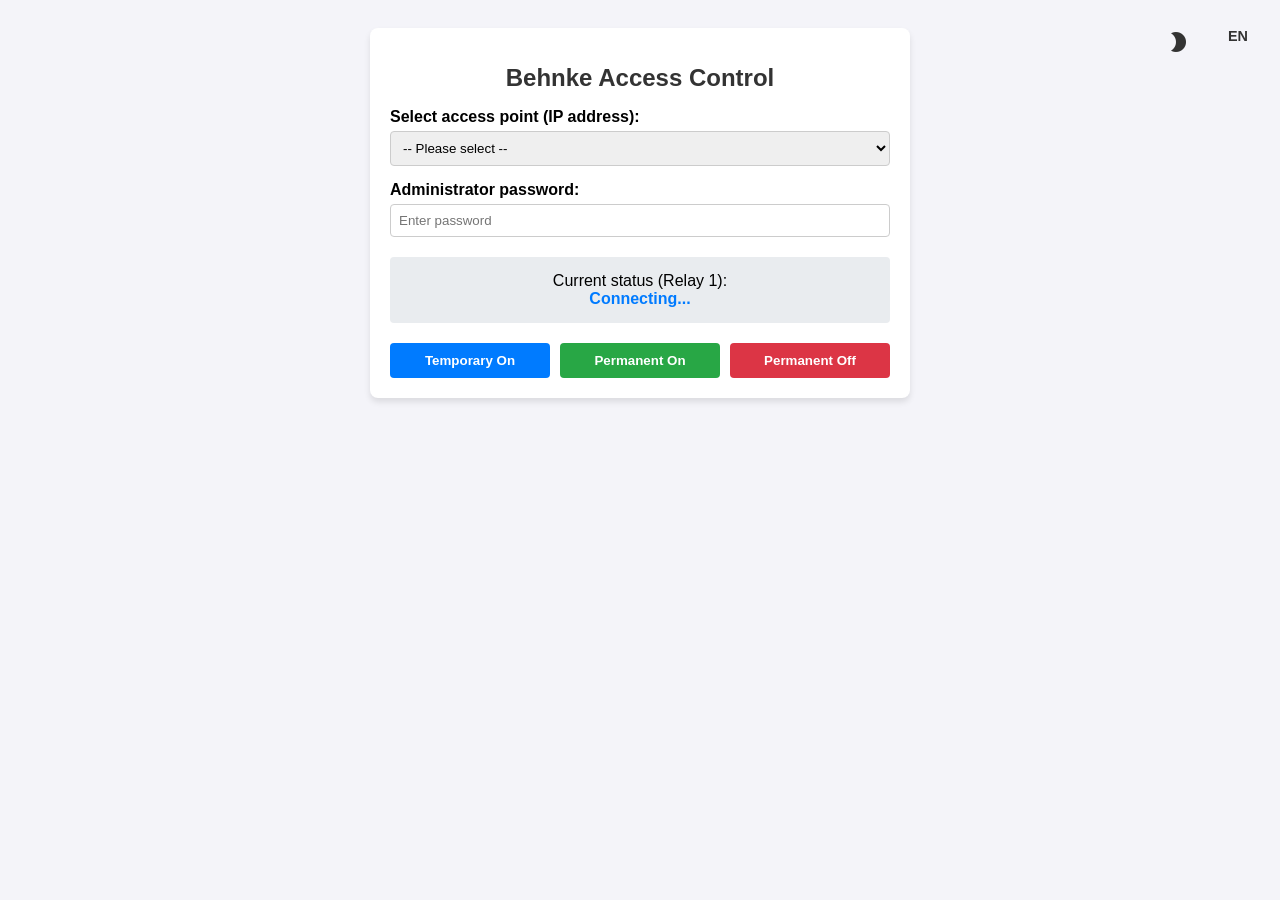
==== index.html @ 8bf4905c "added language toggle" ====
<!DOCTYPE html>
<html lang="de">
<head>
    <meta charset="UTF-8">
    <meta name="viewport" content="width=device-width, initial-scale=1.0">
    <title>Behnke Sprechstellen-Steuerung</title>
    <link rel="stylesheet" href="style.css">
    <link href="https://fonts.googleapis.com/icon?family=Material+Icons" rel="stylesheet">
</head>
<body>
    <button id="themeToggle" class="theme-toggle" aria-label="Toggle dark mode">
        <span class="theme-icon material-icons">brightness_2</span>
    </button>
    <button id="langToggle" class="lang-toggle" aria-label="Toggle language">
        <span class="lang-text">EN</span>
    </button>

<div class="container">
    <h1>Behnke Sprechstellen-Steuerung</h1>
    
    <div class="form-group">
        <label for="ipSelect">Sprechstelle (IP-Adresse) auswählen:</label>
        <select id="ipSelect" onchange="connectSSE()">
            <option value="">-- Bitte wählen --</option>
            <option value="192.168.104.191">Altbau neue Pforte (192.168.104.191)</option> <option value="192.168.104.192">Altbau neue Pforte (192.168.104.192)</option> <option value="192.168.104.193">Neubau Pforte (192.168.104.193)</option> </select>
    </div>

    <div class="form-group">
        <label for="adminPwd">Administrator-Passwort:</label>
        <input type="password" id="adminPwd" placeholder="Passwort eingeben" onchange="savePassword()">
    </div>

    <div class="status-box">
        Aktueller Status (Relais 1): <br>
        <span class="status-indicator" id="statusDisplay">Connecting...</span>
    </div>

    <div class="btn-group">
        <button class="btn-temp" onclick="sendCommand('temp_auf')">Temporär Auf</button>
        <button class="btn-open" onclick="sendCommand('dauer_auf')">Dauerhaft Auf</button>
        <button class="btn-close" onclick="sendCommand('dauer_zu')">Dauerhaft Zu</button>
    </div>
</div>

<script src="script.js" defer></script>
</body>
</html>
---- style.css ----
body { font-family: Arial, sans-serif; background-color: #f4f4f9; padding: 20px; }
.container { max-width: 500px; margin: 0 auto; background: #fff; padding: 20px; border-radius: 8px; box-shadow: 0 4px 6px rgba(0,0,0,0.1); }
h1 { font-size: 1.5rem; text-align: center; color: #333; }
.theme-toggle { position: fixed; top: 20px; right: 80px; background: none; border: none; cursor: pointer; font-size: 1.5rem; padding: 10px; border-radius: 50%; transition: background-color 0.3s; z-index: 1000; }
.theme-toggle:hover { background-color: rgba(0,0,0,0.1); }
.theme-icon { display: inline-block; transition: transform 0.3s; color: #333; font-size: 24px; }
.lang-toggle { position: fixed; top: 20px; right: 20px; background: none; border: none; cursor: pointer; font-size: 0.9rem; padding: 8px 12px; border-radius: 4px; transition: background-color 0.3s; z-index: 1000; font-weight: bold; }
.lang-toggle:hover { background-color: rgba(0,0,0,0.1); }
.lang-text { color: #333; }
.form-group { margin-bottom: 15px; }
label { display: block; margin-bottom: 5px; font-weight: bold; }
select, input[type="password"], input[type="text"] { width: 100%; padding: 8px; border: 1px solid #ccc; border-radius: 4px; box-sizing: border-box; }
.btn-group { display: flex; gap: 10px; margin-top: 20px; flex-wrap: wrap; }
button { flex: 1; padding: 10px; border: none; border-radius: 4px; cursor: pointer; font-weight: bold; color: white; }
.btn-temp { background-color: #007bff; }
.btn-open { background-color: #28a745; }
.btn-close { background-color: #dc3545; }
button:hover { opacity: 0.9; }
.status-box { margin-top: 20px; padding: 15px; background: #e9ecef; border-radius: 4px; text-align: center; }
.status-indicator { font-weight: bold; color: #007bff; }

/* Dark mode styles */
body.dark-mode { background-color: #1a1a1a; color: #e0e0e0; }
body.dark-mode .container { background: #2d2d2d; box-shadow: 0 4px 6px rgba(0,0,0,0.3); }
body.dark-mode h1 { color: #e0e0e0; }
body.dark-mode .form-group label { color: #e0e0e0; }
body.dark-mode select, body.dark-mode input[type="password"], body.dark-mode input[type="text"] { background-color: #3d3d3d; border-color: #555; color: #e0e0e0; }
body.dark-mode .status-box { background: #3d3d3d; color: #e0e0e0; }
body.dark-mode .status-indicator { color: #4dabf7; }
body.dark-mode .theme-toggle:hover { background-color: rgba(255,255,255,0.1); }
body.dark-mode .theme-icon { color: #e0e0e0; }
body.dark-mode .lang-toggle:hover { background-color: rgba(255,255,255,0.1); }
body.dark-mode .lang-text { color: #e0e0e0; }
body.dark-mode .theme-icon { color: #e0e0e0; }
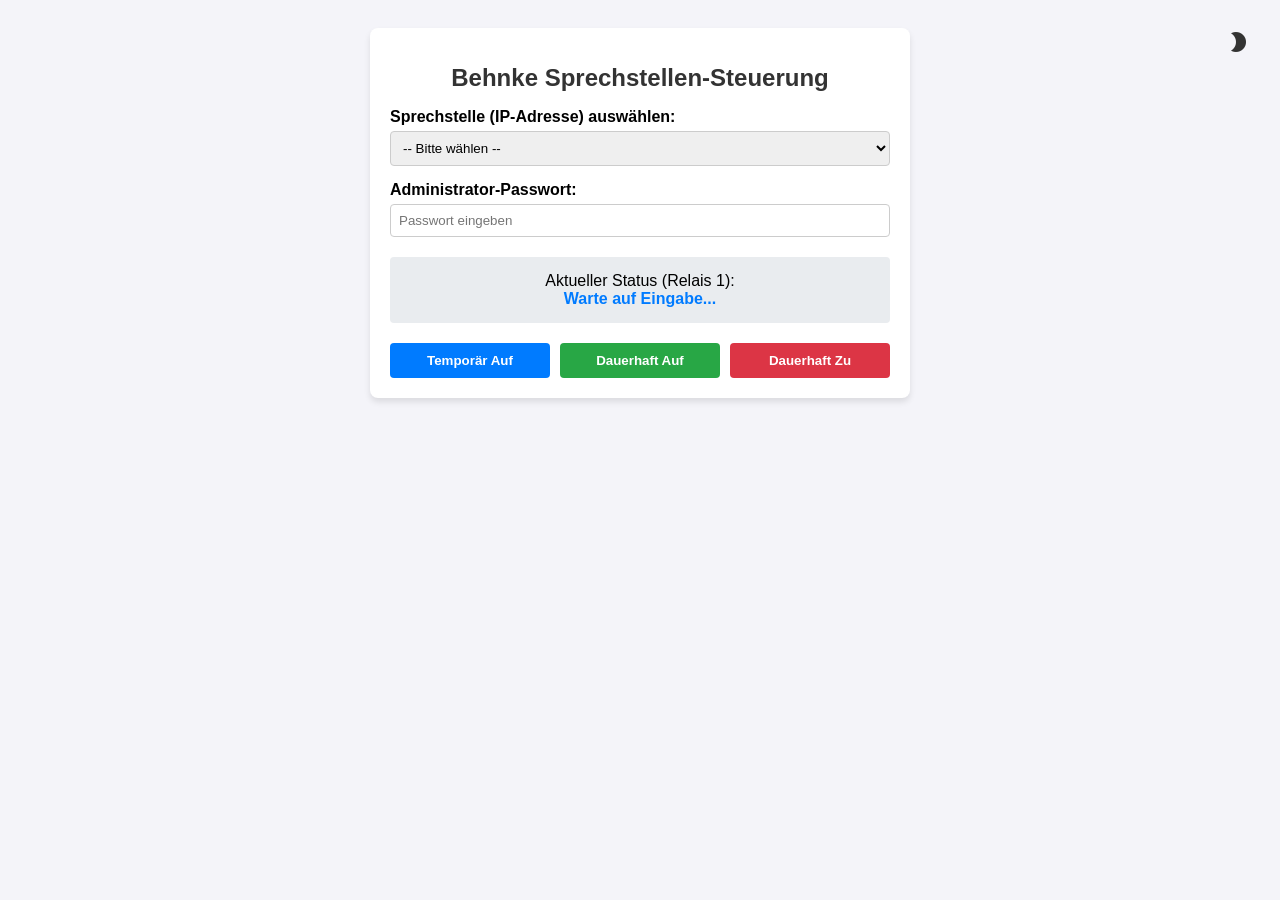
==== commit e5fb80b7: "Complete refactor, removed language select feature" ====
--- a/index.html
+++ b/index.html
@@ -8,37 +8,37 @@
     <link href="https://fonts.googleapis.com/icon?family=Material+Icons" rel="stylesheet">
 </head>
 <body>
-    <button id="themeToggle" class="theme-toggle" aria-label="Toggle dark mode">
+    <button id="themeToggle" class="theme-toggle" aria-label="Dark Mode umschalten">
         <span class="theme-icon material-icons">brightness_2</span>
-    </button>
-    <button id="langToggle" class="lang-toggle" aria-label="Toggle language">
-        <span class="lang-text">EN</span>
     </button>
 
 <div class="container">
-    <h1>Behnke Sprechstellen-Steuerung</h1>
+    <h1 id="mainTitle">Behnke Sprechstellen-Steuerung</h1>
     
     <div class="form-group">
-        <label for="ipSelect">Sprechstelle (IP-Adresse) auswählen:</label>
-        <select id="ipSelect" onchange="connectSSE()">
+        <label for="ipSelect" id="ipSelectLabel">Sprechstelle (IP-Adresse) auswählen:</label>
+        <select id="ipSelect">
             <option value="">-- Bitte wählen --</option>
-            <option value="192.168.104.191">Altbau neue Pforte (192.168.104.191)</option> <option value="192.168.104.192">Altbau neue Pforte (192.168.104.192)</option> <option value="192.168.104.193">Neubau Pforte (192.168.104.193)</option> </select>
+            <option value="192.168.104.191">Altbau neue Pforte (192.168.104.191)</option> 
+            <option value="192.168.104.192">Altbau neue Pforte (192.168.104.192)</option> 
+            <option value="192.168.104.193">Neubau Pforte (192.168.104.193)</option> 
+        </select>
     </div>
 
     <div class="form-group">
-        <label for="adminPwd">Administrator-Passwort:</label>
-        <input type="password" id="adminPwd" placeholder="Passwort eingeben" onchange="savePassword()">
+        <label for="adminPwd" id="pwdLabel">Administrator-Passwort:</label>
+        <input type="password" id="adminPwd" placeholder="Passwort eingeben">
     </div>
 
-    <div class="status-box">
+    <div class="status-box" id="statusBox">
         Aktueller Status (Relais 1): <br>
-        <span class="status-indicator" id="statusDisplay">Connecting...</span>
+        <span class="status-indicator" id="statusDisplay">Warte auf Eingabe...</span>
     </div>
 
     <div class="btn-group">
-        <button class="btn-temp" onclick="sendCommand('temp_auf')">Temporär Auf</button>
-        <button class="btn-open" onclick="sendCommand('dauer_auf')">Dauerhaft Auf</button>
-        <button class="btn-close" onclick="sendCommand('dauer_zu')">Dauerhaft Zu</button>
+        <button id="btnTemp" class="btn-temp">Temporär Auf</button>
+        <button id="btnOpen" class="btn-open">Dauerhaft Auf</button>
+        <button id="btnClose" class="btn-close">Dauerhaft Zu</button>
     </div>
 </div>
 
--- a/style.css
+++ b/style.css
@@ -1,22 +1,19 @@
-body { font-family: Arial, sans-serif; background-color: #f4f4f9; padding: 20px; }
-.container { max-width: 500px; margin: 0 auto; background: #fff; padding: 20px; border-radius: 8px; box-shadow: 0 4px 6px rgba(0,0,0,0.1); }
+body { font-family: Arial, sans-serif; background-color: #f4f4f9; padding: 20px; transition: background-color 0.3s, color 0.3s; }
+.container { max-width: 500px; margin: 0 auto; background: #fff; padding: 20px; border-radius: 8px; box-shadow: 0 4px 6px rgba(0,0,0,0.1); transition: background-color 0.3s, box-shadow 0.3s; }
 h1 { font-size: 1.5rem; text-align: center; color: #333; }
-.theme-toggle { position: fixed; top: 20px; right: 80px; background: none; border: none; cursor: pointer; font-size: 1.5rem; padding: 10px; border-radius: 50%; transition: background-color 0.3s; z-index: 1000; }
+.theme-toggle { position: fixed; top: 20px; right: 20px; background: none; border: none; cursor: pointer; font-size: 1.5rem; padding: 10px; border-radius: 50%; transition: background-color 0.3s; z-index: 1000; }
 .theme-toggle:hover { background-color: rgba(0,0,0,0.1); }
 .theme-icon { display: inline-block; transition: transform 0.3s; color: #333; font-size: 24px; }
-.lang-toggle { position: fixed; top: 20px; right: 20px; background: none; border: none; cursor: pointer; font-size: 0.9rem; padding: 8px 12px; border-radius: 4px; transition: background-color 0.3s; z-index: 1000; font-weight: bold; }
-.lang-toggle:hover { background-color: rgba(0,0,0,0.1); }
-.lang-text { color: #333; }
 .form-group { margin-bottom: 15px; }
 label { display: block; margin-bottom: 5px; font-weight: bold; }
 select, input[type="password"], input[type="text"] { width: 100%; padding: 8px; border: 1px solid #ccc; border-radius: 4px; box-sizing: border-box; }
 .btn-group { display: flex; gap: 10px; margin-top: 20px; flex-wrap: wrap; }
-button { flex: 1; padding: 10px; border: none; border-radius: 4px; cursor: pointer; font-weight: bold; color: white; }
+button { flex: 1; padding: 10px; border: none; border-radius: 4px; cursor: pointer; font-weight: bold; color: white; transition: opacity 0.2s; }
 .btn-temp { background-color: #007bff; }
 .btn-open { background-color: #28a745; }
 .btn-close { background-color: #dc3545; }
-button:hover { opacity: 0.9; }
-.status-box { margin-top: 20px; padding: 15px; background: #e9ecef; border-radius: 4px; text-align: center; }
+button:hover { opacity: 0.85; }
+.status-box { margin-top: 20px; padding: 15px; background: #e9ecef; border-radius: 4px; text-align: center; transition: background-color 0.3s; }
 .status-indicator { font-weight: bold; color: #007bff; }
 
 /* Dark mode styles */
@@ -28,7 +25,4 @@
 body.dark-mode .status-box { background: #3d3d3d; color: #e0e0e0; }
 body.dark-mode .status-indicator { color: #4dabf7; }
 body.dark-mode .theme-toggle:hover { background-color: rgba(255,255,255,0.1); }
-body.dark-mode .theme-icon { color: #e0e0e0; }
-body.dark-mode .lang-toggle:hover { background-color: rgba(255,255,255,0.1); }
-body.dark-mode .lang-text { color: #e0e0e0; }
-body.dark-mode .theme-icon { color: #e0e0e0; }
+body.dark-mode .theme-icon { color: #e0e0e0; }
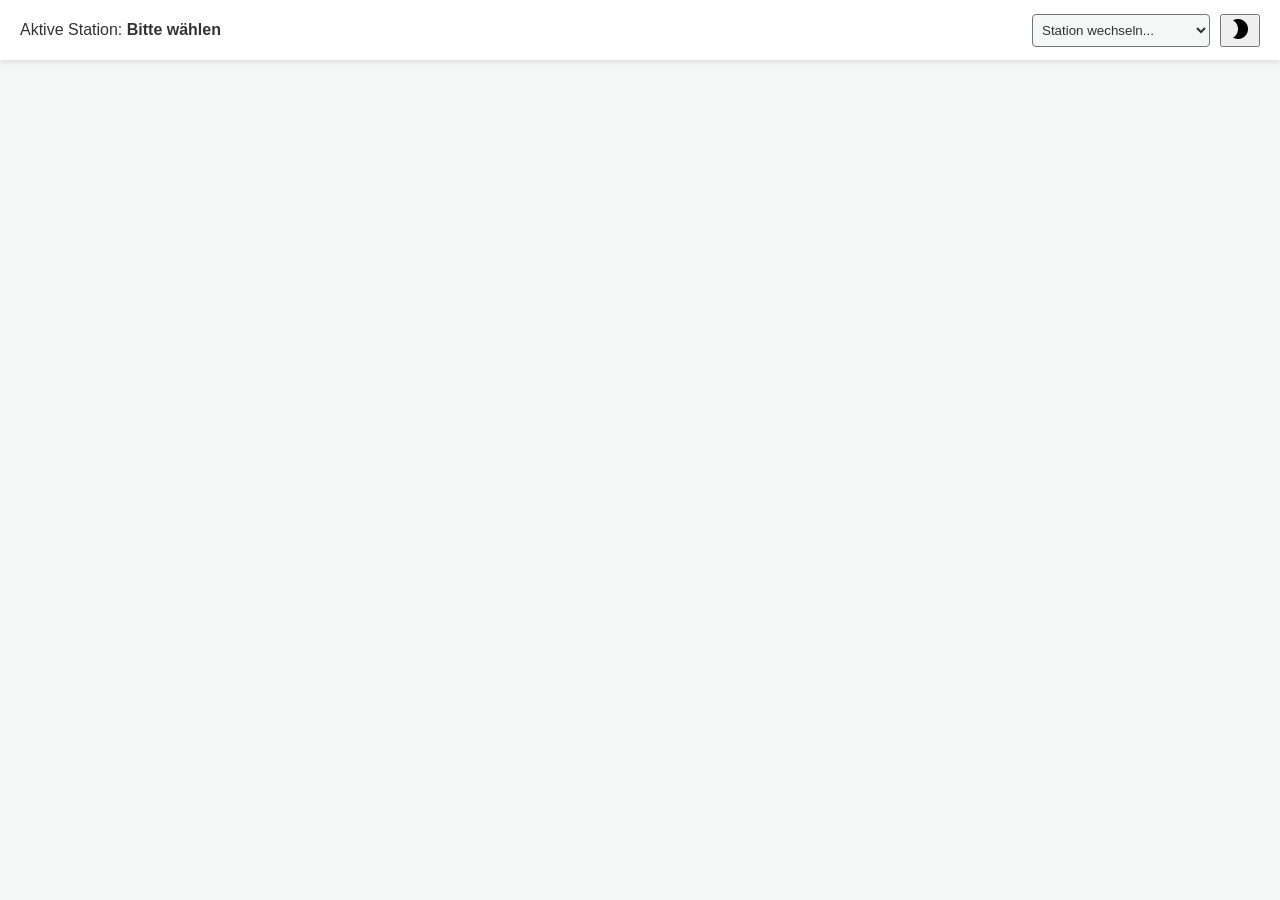
==== commit 1a9eec95: "redesign webpage" ====
--- a/index.html
+++ b/index.html
@@ -3,45 +3,58 @@
 <head>
     <meta charset="UTF-8">
     <meta name="viewport" content="width=device-width, initial-scale=1.0">
-    <title>Behnke Sprechstellen-Steuerung</title>
+    <title>Behnke Master-Steuerung</title>
     <link rel="stylesheet" href="style.css">
     <link href="https://fonts.googleapis.com/icon?family=Material+Icons" rel="stylesheet">
 </head>
 <body>
-    <button id="themeToggle" class="theme-toggle" aria-label="Dark Mode umschalten">
-        <span class="theme-icon material-icons">brightness_2</span>
-    </button>
+    <header class="app-header">
+        <div class="station-info">
+            <span class="label">Aktive Station:</span>
+            <strong id="currentStationName">Bitte wählen</strong>
+        </div>
+        <div class="nav-controls">
+            <select id="stationSwitcher">
+                <option value="" disabled selected>Station wechseln...</option>
+                <option value="192.168.104.191">Altbau neue Pforte (191)</option> 
+                <option value="192.168.104.192">Altbau neue Pforte (192)</option> 
+                <option value="192.168.104.193">Neubau Pforte (193)</option> 
+            </select>
+            <button id="themeToggle" class="icon-btn"><span class="material-icons">brightness_2</span></button>
+        </div>
+    </header>
 
-<div class="container">
-    <h1 id="mainTitle">Behnke Sprechstellen-Steuerung</h1>
-    
-    <div class="form-group">
-        <label for="ipSelect" id="ipSelectLabel">Sprechstelle (IP-Adresse) auswählen:</label>
-        <select id="ipSelect">
-            <option value="">-- Bitte wählen --</option>
-            <option value="192.168.104.191">Altbau neue Pforte (192.168.104.191)</option> 
-            <option value="192.168.104.192">Altbau neue Pforte (192.168.104.192)</option> 
-            <option value="192.168.104.193">Neubau Pforte (192.168.104.193)</option> 
-        </select>
+    <div class="container" id="mainContent" style="display: none;">
+        <div class="card">
+            <div class="status-badge" id="relayStatusField">Relais: Unbekannt</div>
+            
+            <div class="form-group">
+                <label>Admin-Passwort für diese IP:</label>
+                <input type="password" id="stationPwd" placeholder="Passwort für diese Station">
+            </div>
+
+            <div class="control-section">
+                <h3>Türsteuerung</h3>
+                
+                <button id="triggerBtn" class="btn-main">
+                    <span class="material-icons">lock_open</span>
+                    <span id="triggerText">Temporär öffnen</span>
+                    <div id="countdownBar" class="progress-bar"></div>
+                </button>
+
+                <div class="toggle-container">
+                    <span>Dauerhaft öffnen</span>
+                    <label class="switch">
+                        <input type="checkbox" id="permanentToggle">
+                        <span class="slider round"></span>
+                    </label>
+                </div>
+            </div>
+        </div>
     </div>
 
-    <div class="form-group">
-        <label for="adminPwd" id="pwdLabel">Administrator-Passwort:</label>
-        <input type="password" id="adminPwd" placeholder="Passwort eingeben">
-    </div>
+    <div id="toastContainer" class="toast-container"></div>
 
-    <div class="status-box" id="statusBox">
-        Aktueller Status (Relais 1): <br>
-        <span class="status-indicator" id="statusDisplay">Warte auf Eingabe...</span>
-    </div>
-
-    <div class="btn-group">
-        <button id="btnTemp" class="btn-temp">Temporär Auf</button>
-        <button id="btnOpen" class="btn-open">Dauerhaft Auf</button>
-        <button id="btnClose" class="btn-close">Dauerhaft Zu</button>
-    </div>
-</div>
-
-<script src="script.js" defer></script>
+    <script src="script.js"></script>
 </body>
 </html>
--- a/style.css
+++ b/style.css
@@ -1,28 +1,57 @@
-body { font-family: Arial, sans-serif; background-color: #f4f4f9; padding: 20px; transition: background-color 0.3s, color 0.3s; }
-.container { max-width: 500px; margin: 0 auto; background: #fff; padding: 20px; border-radius: 8px; box-shadow: 0 4px 6px rgba(0,0,0,0.1); transition: background-color 0.3s, box-shadow 0.3s; }
-h1 { font-size: 1.5rem; text-align: center; color: #333; }
-.theme-toggle { position: fixed; top: 20px; right: 20px; background: none; border: none; cursor: pointer; font-size: 1.5rem; padding: 10px; border-radius: 50%; transition: background-color 0.3s; z-index: 1000; }
-.theme-toggle:hover { background-color: rgba(0,0,0,0.1); }
-.theme-icon { display: inline-block; transition: transform 0.3s; color: #333; font-size: 24px; }
-.form-group { margin-bottom: 15px; }
-label { display: block; margin-bottom: 5px; font-weight: bold; }
-select, input[type="password"], input[type="text"] { width: 100%; padding: 8px; border: 1px solid #ccc; border-radius: 4px; box-sizing: border-box; }
-.btn-group { display: flex; gap: 10px; margin-top: 20px; flex-wrap: wrap; }
-button { flex: 1; padding: 10px; border: none; border-radius: 4px; cursor: pointer; font-weight: bold; color: white; transition: opacity 0.2s; }
-.btn-temp { background-color: #007bff; }
-.btn-open { background-color: #28a745; }
-.btn-close { background-color: #dc3545; }
-button:hover { opacity: 0.85; }
-.status-box { margin-top: 20px; padding: 15px; background: #e9ecef; border-radius: 4px; text-align: center; transition: background-color 0.3s; }
-.status-indicator { font-weight: bold; color: #007bff; }
+:root {
+    --bg: #f4f7f6; --card: #fff; --text: #333; --primary: #007bff;
+    --success: #28a745; --danger: #dc3545; --warning: #ffc107;
+}
+body.dark-mode {
+    --bg: #121212; --card: #1e1e1e; --text: #e0e0e0;
+}
 
-/* Dark mode styles */
-body.dark-mode { background-color: #1a1a1a; color: #e0e0e0; }
-body.dark-mode .container { background: #2d2d2d; box-shadow: 0 4px 6px rgba(0,0,0,0.3); }
-body.dark-mode h1 { color: #e0e0e0; }
-body.dark-mode .form-group label { color: #e0e0e0; }
-body.dark-mode select, body.dark-mode input[type="password"], body.dark-mode input[type="text"] { background-color: #3d3d3d; border-color: #555; color: #e0e0e0; }
-body.dark-mode .status-box { background: #3d3d3d; color: #e0e0e0; }
-body.dark-mode .status-indicator { color: #4dabf7; }
-body.dark-mode .theme-toggle:hover { background-color: rgba(255,255,255,0.1); }
-body.dark-mode .theme-icon { color: #e0e0e0; }+body { font-family: 'Segoe UI', sans-serif; background: var(--bg); color: var(--text); margin: 0; padding-top: 70px; }
+
+/* Header & Nav */
+.app-header {
+    position: fixed; top: 0; left: 0; right: 0; height: 60px;
+    background: var(--card); display: flex; align-items: center;
+    justify-content: space-between; padding: 0 20px;
+    box-shadow: 0 2px 5px rgba(0,0,0,0.1); z-index: 1000;
+}
+.nav-controls { display: flex; gap: 10px; }
+select { padding: 5px; border-radius: 4px; background: var(--bg); color: var(--text); }
+
+/* Card & Buttons */
+.container { max-width: 500px; margin: 20px auto; padding: 0 15px; }
+.card { background: var(--card); padding: 25px; border-radius: 12px; box-shadow: 0 4px 15px rgba(0,0,0,0.1); }
+
+.status-badge { padding: 10px; text-align: center; border-radius: 6px; font-weight: bold; margin-bottom: 20px; background: #eee; color: #666; }
+.status-badge.open { background: var(--success); color: white; }
+.status-badge.closed { background: var(--danger); color: white; }
+
+.btn-main {
+    width: 100%; padding: 20px; font-size: 1.2rem; border: none; border-radius: 8px;
+    background: var(--primary); color: white; cursor: pointer;
+    position: relative; overflow: hidden; display: flex; align-items: center; justify-content: center; gap: 10px;
+}
+.btn-main.active { background: var(--success); }
+
+.progress-bar {
+    position: absolute; bottom: 0; left: 0; height: 4px; background: rgba(255,255,255,0.5);
+    width: 0%; transition: width 5s linear;
+}
+
+/* Toggle Switch */
+.toggle-container { display: flex; justify-content: space-between; align-items: center; margin-top: 25px; padding-top: 15px; border-top: 1px solid #eee; }
+.switch { position: relative; display: inline-block; width: 50px; height: 24px; }
+.switch input { opacity: 0; width: 0; height: 0; }
+.slider { position: absolute; cursor: pointer; top: 0; left: 0; right: 0; bottom: 0; background-color: #ccc; transition: .4s; border-radius: 24px; }
+.slider:before { position: absolute; content: ""; height: 18px; width: 18px; left: 3px; bottom: 3px; background-color: white; transition: .4s; border-radius: 50%; }
+input:checked + .slider { background-color: var(--warning); }
+input:checked + .slider:before { transform: translateX(26px); }
+
+/* Toasts */
+.toast-container { position: fixed; bottom: 20px; right: 20px; z-index: 2000; }
+.toast { background: #333; color: white; padding: 12px 20px; border-radius: 8px; margin-top: 10px; box-shadow: 0 3px 10px rgba(0,0,0,0.2); transition: 0.5s; animation: slideIn 0.3s; }
+.toast.success { border-left: 5px solid var(--success); }
+.toast.error { border-left: 5px solid var(--danger); }
+.toast.warning { border-left: 5px solid var(--warning); }
+
+@keyframes slideIn { from { transform: translateX(100%); } to { transform: translateX(0); } }
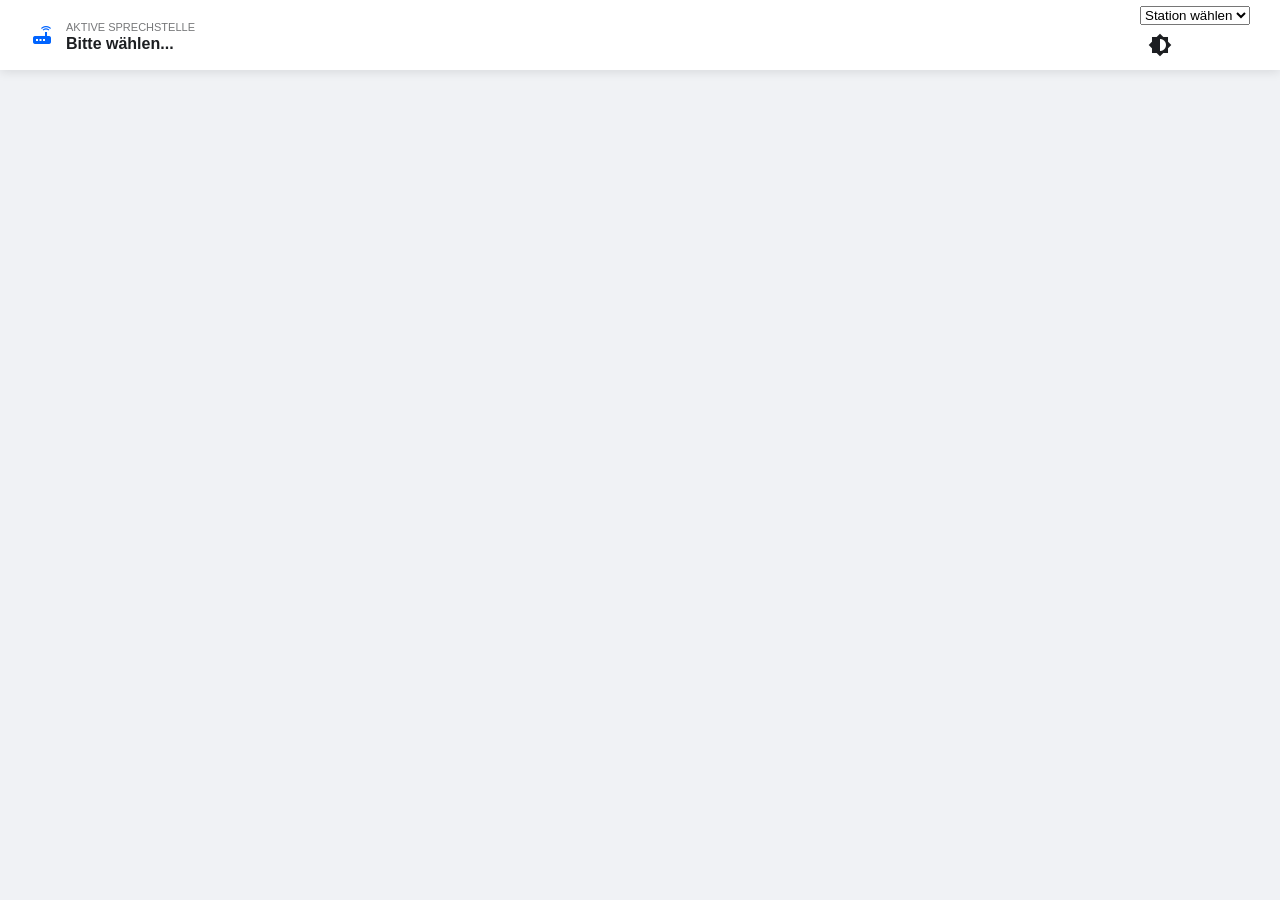
==== commit 3f850885: "additional refactoring of ui" ====
--- a/index.html
+++ b/index.html
@@ -3,55 +3,69 @@
 <head>
     <meta charset="UTF-8">
     <meta name="viewport" content="width=device-width, initial-scale=1.0">
-    <title>Behnke Master-Steuerung</title>
+    <title>Behnke Dashboard</title>
     <link rel="stylesheet" href="style.css">
     <link href="https://fonts.googleapis.com/icon?family=Material+Icons" rel="stylesheet">
 </head>
 <body>
-    <header class="app-header">
-        <div class="station-info">
-            <span class="label">Aktive Station:</span>
-            <strong id="currentStationName">Bitte wählen</strong>
+
+    <header class="main-header">
+        <div class="header-left">
+            <span class="material-icons info-icon">router</span>
+            <div>
+                <small>Aktive Sprechstelle</small>
+                <div id="currentStationName">Bitte wählen...</div>
+            </div>
         </div>
-        <div class="nav-controls">
+        <div class="header-right">
             <select id="stationSwitcher">
-                <option value="" disabled selected>Station wechseln...</option>
-                <option value="192.168.104.191">Altbau neue Pforte (191)</option> 
-                <option value="192.168.104.192">Altbau neue Pforte (192)</option> 
-                <option value="192.168.104.193">Neubau Pforte (193)</option> 
+                <option value="" disabled selected>Station wählen</option>
+                <option value="192.168.104.191">Altbau 191</option> 
+                <option value="192.168.104.192">Altbau 192</option> 
+                <option value="192.168.104.193">Neubau 193</option> 
             </select>
-            <button id="themeToggle" class="icon-btn"><span class="material-icons">brightness_2</span></button>
+            <button id="themeToggle" class="icon-btn"><span class="material-icons">brightness_medium</span></button>
         </div>
     </header>
 
-    <div class="container" id="mainContent" style="display: none;">
-        <div class="card">
-            <div class="status-badge" id="relayStatusField">Relais: Unbekannt</div>
-            
-            <div class="form-group">
-                <label>Admin-Passwort für diese IP:</label>
-                <input type="password" id="stationPwd" placeholder="Passwort für diese Station">
+    <main class="container" id="mainContent" style="visibility: hidden;">
+        <div class="status-grid">
+            <div class="status-card">
+                <label>Systemstatus</label>
+                <div id="systemStatus" class="status-value">Bereit</div>
+            </div>
+            <div class="status-card">
+                <label>Relais 1</label>
+                <div id="relayStatus" class="status-value relay-unbekannt">Unbekannt</div>
+            </div>
+        </div>
+
+        <div class="control-card">
+            <div class="input-section">
+                <label for="stationPwd">Administrator-Passwort</label>
+                <input type="password" id="stationPwd" placeholder="Passwort für diese IP">
             </div>
 
-            <div class="control-section">
-                <h3>Türsteuerung</h3>
-                
-                <button id="triggerBtn" class="btn-main">
-                    <span class="material-icons">lock_open</span>
+            <div class="action-section">
+                <button id="triggerBtn" class="btn-trigger">
+                    <span class="material-icons">timer</span>
                     <span id="triggerText">Temporär öffnen</span>
-                    <div id="countdownBar" class="progress-bar"></div>
+                    <div id="progress" class="btn-progress"></div>
                 </button>
 
-                <div class="toggle-container">
-                    <span>Dauerhaft öffnen</span>
+                <div class="permanent-box">
+                    <div class="perm-text">
+                        <strong>Dauerhaft öffnen</strong>
+                        <p>Simulation durch Auto-Trigger</p>
+                    </div>
                     <label class="switch">
                         <input type="checkbox" id="permanentToggle">
-                        <span class="slider round"></span>
+                        <span class="slider"></span>
                     </label>
                 </div>
             </div>
         </div>
-    </div>
+    </main>
 
     <div id="toastContainer" class="toast-container"></div>
 
--- a/style.css
+++ b/style.css
@@ -1,57 +1,75 @@
 :root {
-    --bg: #f4f7f6; --card: #fff; --text: #333; --primary: #007bff;
-    --success: #28a745; --danger: #dc3545; --warning: #ffc107;
+    --bg: #f0f2f5; --card: #ffffff; --text: #1c1e21; --primary: #0064ff;
+    --border: #ddd; --success: #28a745; --danger: #dc3545; --warning: #f39c12;
 }
-body.dark-mode {
-    --bg: #121212; --card: #1e1e1e; --text: #e0e0e0;
+.dark-mode {
+    --bg: #18191a; --card: #242526; --text: #e4e6eb; --border: #3e4042;
 }
 
-body { font-family: 'Segoe UI', sans-serif; background: var(--bg); color: var(--text); margin: 0; padding-top: 70px; }
+body { font-family: 'Inter', sans-serif; background: var(--bg); color: var(--text); margin: 0; transition: 0.3s; }
 
-/* Header & Nav */
-.app-header {
-    position: fixed; top: 0; left: 0; right: 0; height: 60px;
-    background: var(--card); display: flex; align-items: center;
-    justify-content: space-between; padding: 0 20px;
-    box-shadow: 0 2px 5px rgba(0,0,0,0.1); z-index: 1000;
+/* Header */
+.main-header {
+    height: 70px; background: var(--card); display: flex; align-items: center; justify-content: space-between;
+    padding: 0 30px; box-shadow: 0 2px 10px rgba(0,0,0,0.1); position: fixed; top:0; width: 100%; box-sizing: border-box; z-index: 100;
 }
-.nav-controls { display: flex; gap: 10px; }
-select { padding: 5px; border-radius: 4px; background: var(--bg); color: var(--text); }
+.header-left { display: flex; align-items: center; gap: 12px; }
+.info-icon { color: var(--primary); font-size: 32px; }
+.header-left small { opacity: 0.6; font-size: 11px; text-transform: uppercase; }
+.header-left div div { font-weight: bold; font-size: 16px; }
 
-/* Card & Buttons */
-.container { max-width: 500px; margin: 20px auto; padding: 0 15px; }
-.card { background: var(--card); padding: 25px; border-radius: 12px; box-shadow: 0 4px 15px rgba(0,0,0,0.1); }
+/* Content Layout */
+.container { max-width: 600px; margin: 100px auto 40px; padding: 0 20px; }
 
-.status-badge { padding: 10px; text-align: center; border-radius: 6px; font-weight: bold; margin-bottom: 20px; background: #eee; color: #666; }
-.status-badge.open { background: var(--success); color: white; }
-.status-badge.closed { background: var(--danger); color: white; }
+.status-grid { display: grid; grid-template-columns: 1fr 1fr; gap: 20px; margin-bottom: 25px; }
+.status-card { background: var(--card); padding: 15px; border-radius: 12px; border: 1px solid var(--border); }
+.status-card label { font-size: 12px; opacity: 0.6; font-weight: bold; display: block; margin-bottom: 5px; }
+.status-value { font-size: 18px; font-weight: bold; }
 
-.btn-main {
-    width: 100%; padding: 20px; font-size: 1.2rem; border: none; border-radius: 8px;
-    background: var(--primary); color: white; cursor: pointer;
-    position: relative; overflow: hidden; display: flex; align-items: center; justify-content: center; gap: 10px;
+.relay-offen { color: var(--success); }
+.relay-geschlossen { color: var(--danger); }
+.relay-unbekannt { color: var(--warning); }
+
+/* Controls */
+.control-card { background: var(--card); border-radius: 16px; padding: 30px; border: 1px solid var(--border); box-shadow: 0 10px 30px rgba(0,0,0,0.05); }
+
+.input-section { margin-bottom: 30px; }
+.input-section label { display: block; margin-bottom: 10px; font-weight: 600; }
+input { width: 100%; padding: 12px; border-radius: 8px; border: 1px solid var(--border); background: var(--bg); color: var(--text); box-sizing: border-box; }
+
+.btn-trigger {
+    width: 100%; padding: 20px; border: none; border-radius: 12px; background: var(--primary);
+    color: white; font-size: 18px; font-weight: bold; cursor: pointer; position: relative;
+    overflow: hidden; display: flex; align-items: center; justify-content: center; gap: 10px; transition: 0.2s;
 }
-.btn-main.active { background: var(--success); }
+.btn-trigger:disabled { cursor: not-allowed; }
+.btn-active { background: var(--success); }
 
-.progress-bar {
-    position: absolute; bottom: 0; left: 0; height: 4px; background: rgba(255,255,255,0.5);
-    width: 0%; transition: width 5s linear;
+.btn-progress { position: absolute; bottom: 0; left: 0; height: 5px; background: rgba(255,255,255,0.4); width: 0%; transition: width 5s linear; }
+
+/* Permanent Toggle */
+.permanent-box {
+    margin-top: 30px; padding-top: 20px; border-top: 1px solid var(--border);
+    display: flex; justify-content: space-between; align-items: center;
 }
+.perm-text p { margin: 2px 0 0; font-size: 12px; opacity: 0.6; }
 
-/* Toggle Switch */
-.toggle-container { display: flex; justify-content: space-between; align-items: center; margin-top: 25px; padding-top: 15px; border-top: 1px solid #eee; }
-.switch { position: relative; display: inline-block; width: 50px; height: 24px; }
+/* Switch Style */
+.switch { position: relative; width: 60px; height: 30px; }
 .switch input { opacity: 0; width: 0; height: 0; }
-.slider { position: absolute; cursor: pointer; top: 0; left: 0; right: 0; bottom: 0; background-color: #ccc; transition: .4s; border-radius: 24px; }
-.slider:before { position: absolute; content: ""; height: 18px; width: 18px; left: 3px; bottom: 3px; background-color: white; transition: .4s; border-radius: 50%; }
-input:checked + .slider { background-color: var(--warning); }
-input:checked + .slider:before { transform: translateX(26px); }
+.slider { position: absolute; cursor: pointer; top:0; left:0; right:0; bottom:0; background: #ccc; transition: .3s; border-radius: 30px; }
+.slider:before { position: absolute; content: ""; height: 22px; width: 22px; left: 4px; bottom: 4px; background: white; transition: .3s; border-radius: 50%; }
+input:checked + .slider { background: var(--warning); }
+input:checked + .slider:before { transform: translateX(30px); }
 
 /* Toasts */
-.toast-container { position: fixed; bottom: 20px; right: 20px; z-index: 2000; }
-.toast { background: #333; color: white; padding: 12px 20px; border-radius: 8px; margin-top: 10px; box-shadow: 0 3px 10px rgba(0,0,0,0.2); transition: 0.5s; animation: slideIn 0.3s; }
-.toast.success { border-left: 5px solid var(--success); }
-.toast.error { border-left: 5px solid var(--danger); }
-.toast.warning { border-left: 5px solid var(--warning); }
+.toast-container { position: fixed; bottom: 20px; left: 50%; transform: translateX(-50%); display: flex; flex-direction: column; gap: 10px; z-index: 1000; }
+.toast { padding: 12px 25px; border-radius: 30px; background: #333; color: white; font-size: 14px; box-shadow: 0 5px 15px rgba(0,0,0,0.2); animation: fadeIn 0.3s; transition: 0.4s; }
+.toast-success { background: var(--success); }
+.toast-error { background: var(--danger); }
 
-@keyframes slideIn { from { transform: translateX(100%); } to { transform: translateX(0); } }+@keyframes fadeIn { from { opacity: 0; transform: translateY(10px); } to { opacity: 1; transform: translateY(0); } }
+
+/* Utility */
+.icon-btn { background: none; border: none; cursor: pointer; color: var(--text); padding: 8px; border-radius: 50%; display: flex; }
+.icon-btn:hover { background: rgba(0,0,0,0.1); }
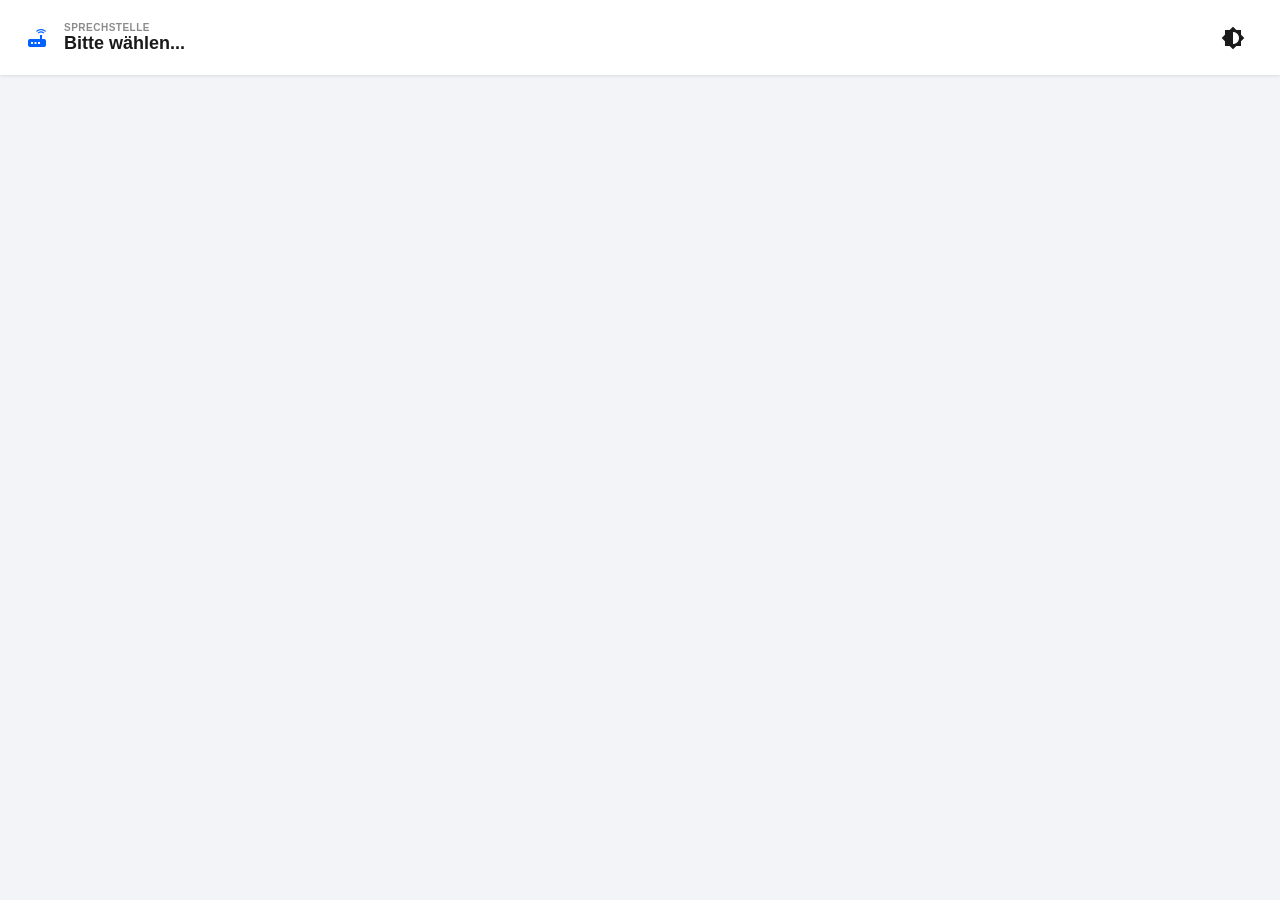
==== commit 898c411f: "design refactoring" ====
--- a/index.html
+++ b/index.html
@@ -12,19 +12,20 @@
     <header class="main-header">
         <div class="header-left">
             <span class="material-icons info-icon">router</span>
-            <div>
-                <small>Aktive Sprechstelle</small>
-                <div id="currentStationName">Bitte wählen...</div>
+            <div class="station-selector-wrapper">
+                <small>Sprechstelle</small>
+                <select id="stationSwitcher" class="header-dropdown">
+                    <option value="" disabled selected>Bitte wählen...</option>
+                    <option value="192.168.104.191">Altbau 191</option> 
+                    <option value="192.168.104.192">Altbau 192</option> 
+                    <option value="192.168.104.193">Neubau 193</option> 
+                </select>
             </div>
         </div>
         <div class="header-right">
-            <select id="stationSwitcher">
-                <option value="" disabled selected>Station wählen</option>
-                <option value="192.168.104.191">Altbau 191</option> 
-                <option value="192.168.104.192">Altbau 192</option> 
-                <option value="192.168.104.193">Neubau 193</option> 
-            </select>
-            <button id="themeToggle" class="icon-btn"><span class="material-icons">brightness_medium</span></button>
+            <button id="themeToggle" class="icon-btn" aria-label="Theme wechseln">
+                <span class="material-icons">brightness_medium</span>
+            </button>
         </div>
     </header>
 
--- a/style.css
+++ b/style.css
@@ -1,75 +1,83 @@
 :root {
-    --bg: #f0f2f5; --card: #ffffff; --text: #1c1e21; --primary: #0064ff;
-    --border: #ddd; --success: #28a745; --danger: #dc3545; --warning: #f39c12;
+    --bg: #f2f4f7; --card: #ffffff; --text: #1a1a1b; --primary: #0061ff;
+    --border: #e1e4e8; --success: #28a745; --danger: #dc3545; --warning: #f39c12;
 }
 .dark-mode {
-    --bg: #18191a; --card: #242526; --text: #e4e6eb; --border: #3e4042;
+    --bg: #111111; --card: #1c1c1e; --text: #f5f5f7; --border: #333335;
 }
 
-body { font-family: 'Inter', sans-serif; background: var(--bg); color: var(--text); margin: 0; transition: 0.3s; }
+body { font-family: 'Inter', -apple-system, sans-serif; background: var(--bg); color: var(--text); margin: 0; transition: 0.3s; }
 
-/* Header */
+/* Header & Dropdown oben links */
 .main-header {
-    height: 70px; background: var(--card); display: flex; align-items: center; justify-content: space-between;
-    padding: 0 30px; box-shadow: 0 2px 10px rgba(0,0,0,0.1); position: fixed; top:0; width: 100%; box-sizing: border-box; z-index: 100;
+    height: 75px; background: var(--card); display: flex; align-items: center; justify-content: space-between;
+    padding: 0 25px; box-shadow: 0 1px 3px rgba(0,0,0,0.1); position: fixed; top:0; width: 100%; box-sizing: border-box; z-index: 1000;
 }
-.header-left { display: flex; align-items: center; gap: 12px; }
-.info-icon { color: var(--primary); font-size: 32px; }
-.header-left small { opacity: 0.6; font-size: 11px; text-transform: uppercase; }
-.header-left div div { font-weight: bold; font-size: 16px; }
+.header-left { display: flex; align-items: center; gap: 15px; }
+.info-icon { color: var(--primary); font-size: 34px; }
+.station-selector-wrapper { display: flex; flex-direction: column; }
+.station-selector-wrapper small { font-size: 10px; text-transform: uppercase; opacity: 0.5; font-weight: 700; letter-spacing: 0.5px; }
 
-/* Content Layout */
-.container { max-width: 600px; margin: 100px auto 40px; padding: 0 20px; }
+/* Das "unsichtbare" Dropdown */
+.header-dropdown {
+    background: none; border: none; font-size: 18px; font-weight: 700; color: var(--text);
+    padding: 0; margin: 0; cursor: pointer; outline: none; -webkit-appearance: none;
+}
+.header-dropdown:hover { color: var(--primary); }
 
-.status-grid { display: grid; grid-template-columns: 1fr 1fr; gap: 20px; margin-bottom: 25px; }
-.status-card { background: var(--card); padding: 15px; border-radius: 12px; border: 1px solid var(--border); }
-.status-card label { font-size: 12px; opacity: 0.6; font-weight: bold; display: block; margin-bottom: 5px; }
-.status-value { font-size: 18px; font-weight: bold; }
+/* Layout */
+.container { max-width: 550px; margin: 110px auto 40px; padding: 0 20px; }
+
+.status-grid { display: grid; grid-template-columns: 1fr 1fr; gap: 15px; margin-bottom: 20px; }
+.status-card { background: var(--card); padding: 18px; border-radius: 14px; border: 1px solid var(--border); text-align: center;}
+.status-card label { font-size: 11px; opacity: 0.5; font-weight: 800; display: block; margin-bottom: 6px; text-transform: uppercase; }
+.status-value { font-size: 18px; font-weight: 700; }
 
 .relay-offen { color: var(--success); }
 .relay-geschlossen { color: var(--danger); }
 .relay-unbekannt { color: var(--warning); }
 
-/* Controls */
-.control-card { background: var(--card); border-radius: 16px; padding: 30px; border: 1px solid var(--border); box-shadow: 0 10px 30px rgba(0,0,0,0.05); }
+/* Controls Card */
+.control-card { background: var(--card); border-radius: 20px; padding: 30px; border: 1px solid var(--border); box-shadow: 0 4px 20px rgba(0,0,0,0.05); }
 
-.input-section { margin-bottom: 30px; }
-.input-section label { display: block; margin-bottom: 10px; font-weight: 600; }
-input { width: 100%; padding: 12px; border-radius: 8px; border: 1px solid var(--border); background: var(--bg); color: var(--text); box-sizing: border-box; }
+.input-section { margin-bottom: 25px; }
+.input-section label { display: block; margin-bottom: 8px; font-size: 14px; font-weight: 600; }
+input { width: 100%; padding: 14px; border-radius: 10px; border: 1px solid var(--border); background: var(--bg); color: var(--text); box-sizing: border-box; font-size: 16px;}
 
 .btn-trigger {
-    width: 100%; padding: 20px; border: none; border-radius: 12px; background: var(--primary);
-    color: white; font-size: 18px; font-weight: bold; cursor: pointer; position: relative;
-    overflow: hidden; display: flex; align-items: center; justify-content: center; gap: 10px; transition: 0.2s;
+    width: 100%; padding: 22px; border: none; border-radius: 14px; background: var(--primary);
+    color: white; font-size: 18px; font-weight: 700; cursor: pointer; position: relative;
+    overflow: hidden; display: flex; align-items: center; justify-content: center; gap: 12px; transition: 0.3s;
 }
-.btn-trigger:disabled { cursor: not-allowed; }
+.btn-trigger:disabled { opacity: 0.8; }
 .btn-active { background: var(--success); }
-
-.btn-progress { position: absolute; bottom: 0; left: 0; height: 5px; background: rgba(255,255,255,0.4); width: 0%; transition: width 5s linear; }
+.btn-progress { position: absolute; bottom: 0; left: 0; height: 6px; background: rgba(255,255,255,0.4); width: 0%; transition: width 5s linear; }
 
 /* Permanent Toggle */
 .permanent-box {
-    margin-top: 30px; padding-top: 20px; border-top: 1px solid var(--border);
+    margin-top: 25px; padding-top: 20px; border-top: 1px solid var(--border);
     display: flex; justify-content: space-between; align-items: center;
 }
-.perm-text p { margin: 2px 0 0; font-size: 12px; opacity: 0.6; }
+.perm-text strong { display: block; font-size: 16px; }
+.perm-text p { margin: 2px 0 0; font-size: 12px; opacity: 0.5; }
 
 /* Switch Style */
-.switch { position: relative; width: 60px; height: 30px; }
+.switch { position: relative; width: 56px; height: 30px; }
 .switch input { opacity: 0; width: 0; height: 0; }
-.slider { position: absolute; cursor: pointer; top:0; left:0; right:0; bottom:0; background: #ccc; transition: .3s; border-radius: 30px; }
-.slider:before { position: absolute; content: ""; height: 22px; width: 22px; left: 4px; bottom: 4px; background: white; transition: .3s; border-radius: 50%; }
+.slider { position: absolute; cursor: pointer; top:0; left:0; right:0; bottom:0; background: #ccd1d7; transition: .3s; border-radius: 34px; }
+.slider:before { position: absolute; content: ""; height: 22px; width: 22px; left: 4px; bottom: 4px; background: white; transition: .3s; border-radius: 50%; box-shadow: 0 2px 4px rgba(0,0,0,0.1); }
 input:checked + .slider { background: var(--warning); }
-input:checked + .slider:before { transform: translateX(30px); }
+input:checked + .slider:before { transform: translateX(26px); }
 
 /* Toasts */
-.toast-container { position: fixed; bottom: 20px; left: 50%; transform: translateX(-50%); display: flex; flex-direction: column; gap: 10px; z-index: 1000; }
-.toast { padding: 12px 25px; border-radius: 30px; background: #333; color: white; font-size: 14px; box-shadow: 0 5px 15px rgba(0,0,0,0.2); animation: fadeIn 0.3s; transition: 0.4s; }
+.toast-container { position: fixed; bottom: 30px; left: 50%; transform: translateX(-50%); display: flex; flex-direction: column; gap: 10px; z-index: 2000; }
+.toast { padding: 14px 28px; border-radius: 50px; background: #222; color: white; font-size: 14px; font-weight: 500; box-shadow: 0 8px 20px rgba(0,0,0,0.2); animation: slideUp 0.4s cubic-bezier(0.18, 0.89, 0.32, 1.28); }
 .toast-success { background: var(--success); }
 .toast-error { background: var(--danger); }
+.toast-warning { background: var(--warning); color: #000; }
 
-@keyframes fadeIn { from { opacity: 0; transform: translateY(10px); } to { opacity: 1; transform: translateY(0); } }
+@keyframes slideUp { from { opacity: 0; transform: translateY(30px); } to { opacity: 1; transform: translateY(0); } }
 
-/* Utility */
-.icon-btn { background: none; border: none; cursor: pointer; color: var(--text); padding: 8px; border-radius: 50%; display: flex; }
-.icon-btn:hover { background: rgba(0,0,0,0.1); }+/* Utils */
+.icon-btn { background: none; border: none; cursor: pointer; color: var(--text); padding: 10px; border-radius: 50%; display: flex; transition: 0.2s; }
+.icon-btn:hover { background: rgba(0,0,0,0.05); transform: rotate(15deg); }
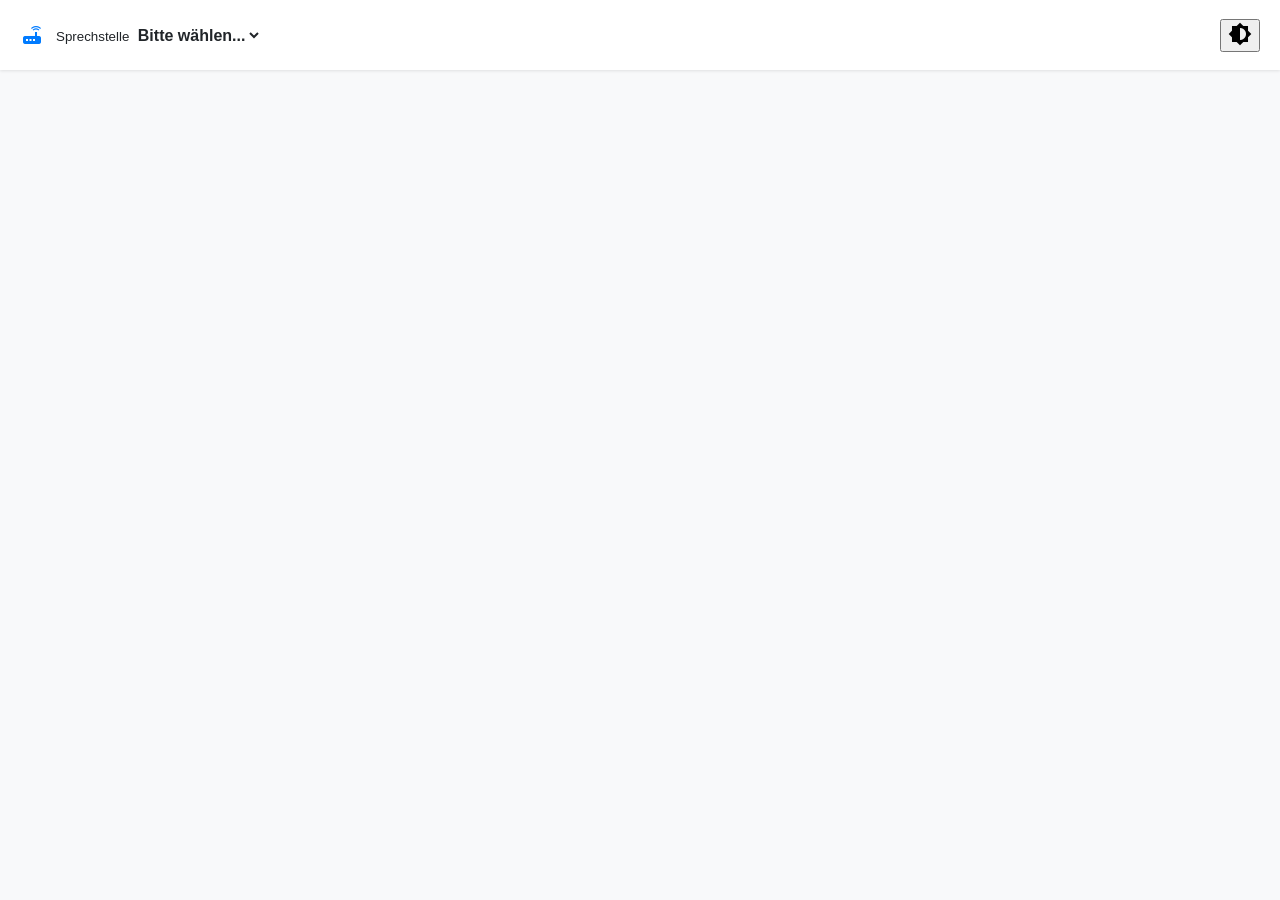
==== commit 1b350c91: "design refactor" ====
--- a/index.html
+++ b/index.html
@@ -23,39 +23,37 @@
             </div>
         </div>
         <div class="header-right">
-            <button id="themeToggle" class="icon-btn" aria-label="Theme wechseln">
-                <span class="material-icons">brightness_medium</span>
-            </button>
+            <button id="themeToggle" class="icon-btn"><span class="material-icons">brightness_medium</span></button>
         </div>
     </header>
 
     <main class="container" id="mainContent" style="visibility: hidden;">
-        <div class="status-grid">
-            <div class="status-card">
-                <label>Systemstatus</label>
-                <div id="systemStatus" class="status-value">Bereit</div>
-            </div>
-            <div class="status-card">
+        
+        <div class="tile system-tile">
+            <label>Systemstatus</label>
+            <div id="systemStatus" class="status-value">Bereit</div>
+        </div>
+
+        <div class="tile relay-tile">
+            <div class="tile-header">
                 <label>Relais 1</label>
                 <div id="relayStatus" class="status-value relay-unbekannt">Unbekannt</div>
             </div>
-        </div>
+            
+            <div class="control-rows">
+                <div class="control-row">
+                    <div class="control-info">
+                        <strong>Temporär öffnen</strong>
+                        <p>Impuls für 5 Sekunden</p>
+                    </div>
+                    <button id="triggerBtn" class="btn-trigger">
+                        <span id="triggerText">Öffnen</span>
+                        <div id="progress" class="btn-progress"></div>
+                    </button>
+                </div>
 
-        <div class="control-card">
-            <div class="input-section">
-                <label for="stationPwd">Administrator-Passwort</label>
-                <input type="password" id="stationPwd" placeholder="Passwort für diese IP">
-            </div>
-
-            <div class="action-section">
-                <button id="triggerBtn" class="btn-trigger">
-                    <span class="material-icons">timer</span>
-                    <span id="triggerText">Temporär öffnen</span>
-                    <div id="progress" class="btn-progress"></div>
-                </button>
-
-                <div class="permanent-box">
-                    <div class="perm-text">
+                <div class="control-row">
+                    <div class="control-info">
                         <strong>Dauerhaft öffnen</strong>
                         <p>Simulation durch Auto-Trigger</p>
                     </div>
@@ -66,6 +64,15 @@
                 </div>
             </div>
         </div>
+
+        <div class="tile password-tile">
+            <label for="stationPwd">Sicherheits-Einstellungen</label>
+            <div class="input-wrapper">
+                <span class="material-icons">lock</span>
+                <input type="password" id="stationPwd" placeholder="Administrator-Passwort">
+            </div>
+        </div>
+
     </main>
 
     <div id="toastContainer" class="toast-container"></div>
--- a/style.css
+++ b/style.css
@@ -1,83 +1,67 @@
 :root {
-    --bg: #f2f4f7; --card: #ffffff; --text: #1a1a1b; --primary: #0061ff;
-    --border: #e1e4e8; --success: #28a745; --danger: #dc3545; --warning: #f39c12;
+    --bg: #f8f9fa; --card: #ffffff; --text: #212529; --primary: #007bff;
+    --border: #dee2e6; --success: #28a745; --danger: #dc3545; --warning: #ffc107;
 }
 .dark-mode {
-    --bg: #111111; --card: #1c1c1e; --text: #f5f5f7; --border: #333335;
+    --bg: #121212; --card: #1e1e1e; --text: #f8f9fa; --border: #333;
 }
 
-body { font-family: 'Inter', -apple-system, sans-serif; background: var(--bg); color: var(--text); margin: 0; transition: 0.3s; }
+body { font-family: 'Inter', sans-serif; background: var(--bg); color: var(--text); margin: 0; transition: 0.3s; }
 
-/* Header & Dropdown oben links */
+/* Header */
 .main-header {
-    height: 75px; background: var(--card); display: flex; align-items: center; justify-content: space-between;
-    padding: 0 25px; box-shadow: 0 1px 3px rgba(0,0,0,0.1); position: fixed; top:0; width: 100%; box-sizing: border-box; z-index: 1000;
+    height: 70px; background: var(--card); display: flex; align-items: center; justify-content: space-between;
+    padding: 0 20px; box-shadow: 0 1px 3px rgba(0,0,0,0.1); position: fixed; top: 0; width: 100%; box-sizing: border-box; z-index: 1000;
 }
-.header-left { display: flex; align-items: center; gap: 15px; }
-.info-icon { color: var(--primary); font-size: 34px; }
-.station-selector-wrapper { display: flex; flex-direction: column; }
-.station-selector-wrapper small { font-size: 10px; text-transform: uppercase; opacity: 0.5; font-weight: 700; letter-spacing: 0.5px; }
+.header-left { display: flex; align-items: center; gap: 12px; }
+.info-icon { color: var(--primary); font-size: 30px; }
+.header-dropdown { background: none; border: none; font-size: 16px; font-weight: 700; color: var(--text); cursor: pointer; outline: none; }
 
-/* Das "unsichtbare" Dropdown */
-.header-dropdown {
-    background: none; border: none; font-size: 18px; font-weight: 700; color: var(--text);
-    padding: 0; margin: 0; cursor: pointer; outline: none; -webkit-appearance: none;
-}
-.header-dropdown:hover { color: var(--primary); }
+/* Layout & Tiles */
+.container { max-width: 500px; margin: 90px auto 40px; padding: 0 15px; display: flex; flex-direction: column; gap: 15px; }
 
-/* Layout */
-.container { max-width: 550px; margin: 110px auto 40px; padding: 0 20px; }
+.tile { background: var(--card); border-radius: 12px; padding: 20px; border: 1px solid var(--border); box-shadow: 0 2px 5px rgba(0,0,0,0.05); }
+.tile label { font-size: 11px; text-transform: uppercase; font-weight: 800; opacity: 0.5; display: block; margin-bottom: 10px; }
 
-.status-grid { display: grid; grid-template-columns: 1fr 1fr; gap: 15px; margin-bottom: 20px; }
-.status-card { background: var(--card); padding: 18px; border-radius: 14px; border: 1px solid var(--border); text-align: center;}
-.status-card label { font-size: 11px; opacity: 0.5; font-weight: 800; display: block; margin-bottom: 6px; text-transform: uppercase; }
+/* System Status Tile */
+.system-tile { text-align: center; }
+
+/* Relay Tile */
+.tile-header { display: flex; justify-content: space-between; align-items: center; padding-bottom: 15px; border-bottom: 1px solid var(--border); margin-bottom: 15px; }
 .status-value { font-size: 18px; font-weight: 700; }
-
 .relay-offen { color: var(--success); }
 .relay-geschlossen { color: var(--danger); }
-.relay-unbekannt { color: var(--warning); }
 
-/* Controls Card */
-.control-card { background: var(--card); border-radius: 20px; padding: 30px; border: 1px solid var(--border); box-shadow: 0 4px 20px rgba(0,0,0,0.05); }
+/* Control Rows */
+.control-rows { display: flex; flex-direction: column; gap: 15px; }
+.control-row { display: flex; justify-content: space-between; align-items: center; background: var(--bg); padding: 12px; border-radius: 10px; }
+.control-info strong { display: block; font-size: 14px; }
+.control-info p { margin: 2px 0 0; font-size: 11px; opacity: 0.6; }
 
-.input-section { margin-bottom: 25px; }
-.input-section label { display: block; margin-bottom: 8px; font-size: 14px; font-weight: 600; }
-input { width: 100%; padding: 14px; border-radius: 10px; border: 1px solid var(--border); background: var(--bg); color: var(--text); box-sizing: border-box; font-size: 16px;}
+/* Trigger Button */
+.btn-trigger {
+    width: 90px; height: 40px; border: none; border-radius: 8px; background: var(--primary);
+    color: white; font-weight: bold; cursor: pointer; position: relative; overflow: hidden;
+}
+.btn-trigger.active { background: var(--success); }
+.btn-progress { position: absolute; bottom: 0; left: 0; height: 4px; background: rgba(255,255,255,0.4); width: 0%; transition: width 5s linear; }
 
-.btn-trigger {
-    width: 100%; padding: 22px; border: none; border-radius: 14px; background: var(--primary);
-    color: white; font-size: 18px; font-weight: 700; cursor: pointer; position: relative;
-    overflow: hidden; display: flex; align-items: center; justify-content: center; gap: 12px; transition: 0.3s;
-}
-.btn-trigger:disabled { opacity: 0.8; }
-.btn-active { background: var(--success); }
-.btn-progress { position: absolute; bottom: 0; left: 0; height: 6px; background: rgba(255,255,255,0.4); width: 0%; transition: width 5s linear; }
+/* Lever / Switch */
+.switch { position: relative; width: 50px; height: 26px; }
+.switch input { opacity: 0; width: 0; height: 0; }
+.slider { position: absolute; cursor: pointer; top:0; left:0; right:0; bottom:0; background: #ccc; transition: .3s; border-radius: 30px; }
+.slider:before { position: absolute; content: ""; height: 20px; width: 20px; left: 3px; bottom: 3px; background: white; transition: .3s; border-radius: 50%; }
+input:checked + .slider { background: var(--warning); }
+input:checked + .slider:before { transform: translateX(24px); }
 
-/* Permanent Toggle */
-.permanent-box {
-    margin-top: 25px; padding-top: 20px; border-top: 1px solid var(--border);
-    display: flex; justify-content: space-between; align-items: center;
-}
-.perm-text strong { display: block; font-size: 16px; }
-.perm-text p { margin: 2px 0 0; font-size: 12px; opacity: 0.5; }
-
-/* Switch Style */
-.switch { position: relative; width: 56px; height: 30px; }
-.switch input { opacity: 0; width: 0; height: 0; }
-.slider { position: absolute; cursor: pointer; top:0; left:0; right:0; bottom:0; background: #ccd1d7; transition: .3s; border-radius: 34px; }
-.slider:before { position: absolute; content: ""; height: 22px; width: 22px; left: 4px; bottom: 4px; background: white; transition: .3s; border-radius: 50%; box-shadow: 0 2px 4px rgba(0,0,0,0.1); }
-input:checked + .slider { background: var(--warning); }
-input:checked + .slider:before { transform: translateX(26px); }
+/* Password Tile */
+.input-wrapper { display: flex; align-items: center; gap: 10px; background: var(--bg); padding: 5px 12px; border-radius: 8px; border: 1px solid var(--border); }
+.input-wrapper input { border: none; background: none; padding: 10px 0; width: 100%; color: var(--text); outline: none; font-size: 16px; }
 
 /* Toasts */
-.toast-container { position: fixed; bottom: 30px; left: 50%; transform: translateX(-50%); display: flex; flex-direction: column; gap: 10px; z-index: 2000; }
-.toast { padding: 14px 28px; border-radius: 50px; background: #222; color: white; font-size: 14px; font-weight: 500; box-shadow: 0 8px 20px rgba(0,0,0,0.2); animation: slideUp 0.4s cubic-bezier(0.18, 0.89, 0.32, 1.28); }
+.toast-container { position: fixed; bottom: 20px; left: 50%; transform: translateX(-50%); z-index: 2000; }
+.toast { padding: 10px 20px; border-radius: 20px; background: #333; color: white; margin-top: 8px; animation: slideUp 0.3s; transition: 0.3s; font-size: 14px; }
 .toast-success { background: var(--success); }
-.toast-error { background: var(--danger); }
-.toast-warning { background: var(--warning); color: #000; }
+.toast-warning { background: var(--warning); color: black; }
 
-@keyframes slideUp { from { opacity: 0; transform: translateY(30px); } to { opacity: 1; transform: translateY(0); } }
-
-/* Utils */
-.icon-btn { background: none; border: none; cursor: pointer; color: var(--text); padding: 10px; border-radius: 50%; display: flex; transition: 0.2s; }
-.icon-btn:hover { background: rgba(0,0,0,0.05); transform: rotate(15deg); }+@keyframes slideUp { from { transform: translateY(20px); opacity: 0; } to { transform: translateY(0); opacity: 1; } }
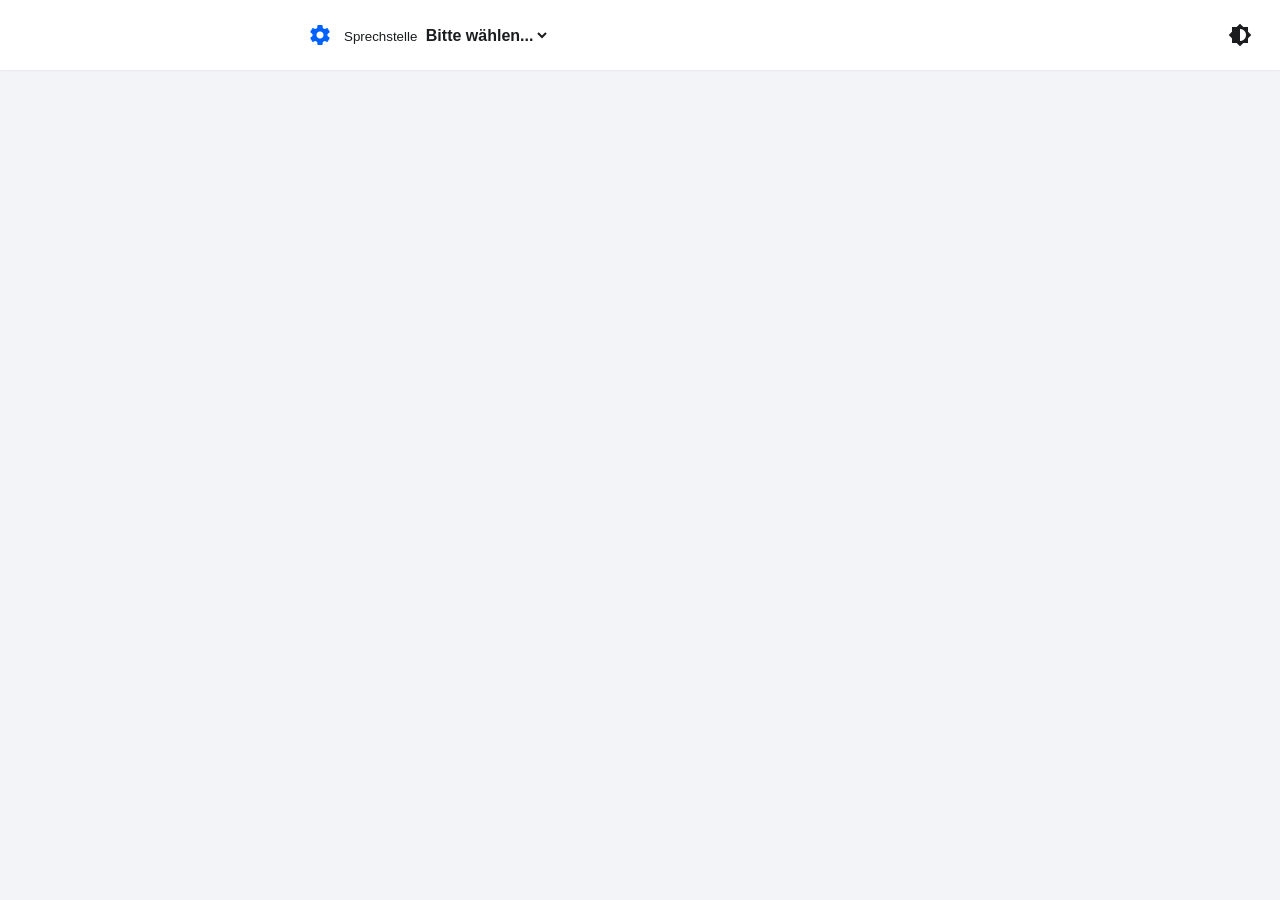
==== commit 887a7295: "automatic detection of opening state" ====
--- a/index.html
+++ b/index.html
@@ -11,7 +11,7 @@
 
     <header class="main-header">
         <div class="header-left">
-            <span class="material-icons info-icon">router</span>
+            <span class="material-icons info-icon">admin_panel_settings</span>
             <div class="station-selector-wrapper">
                 <small>Sprechstelle</small>
                 <select id="stationSwitcher" class="header-dropdown">
@@ -29,12 +29,14 @@
 
     <main class="container" id="mainContent" style="visibility: hidden;">
         
-        <div class="tile system-tile">
-            <label>Systemstatus</label>
-            <div id="systemStatus" class="status-value">Bereit</div>
+        <div class="tile tile-full">
+            <div class="tile-header">
+                <label>Systemstatus</label>
+                <div id="systemStatus" class="status-value">Bereit</div>
+            </div>
         </div>
 
-        <div class="tile relay-tile">
+        <div class="tile tile-full">
             <div class="tile-header">
                 <label>Relais 1</label>
                 <div id="relayStatus" class="status-value relay-unbekannt">Unbekannt</div>
@@ -42,10 +44,7 @@
             
             <div class="control-rows">
                 <div class="control-row">
-                    <div class="control-info">
-                        <strong>Temporär öffnen</strong>
-                        <p>Impuls für 5 Sekunden</p>
-                    </div>
+                    <span>Temporär öffnen (5s)</span>
                     <button id="triggerBtn" class="btn-trigger">
                         <span id="triggerText">Öffnen</span>
                         <div id="progress" class="btn-progress"></div>
@@ -53,10 +52,7 @@
                 </div>
 
                 <div class="control-row">
-                    <div class="control-info">
-                        <strong>Dauerhaft öffnen</strong>
-                        <p>Simulation durch Auto-Trigger</p>
-                    </div>
+                    <span>Dauerhaft öffnen</span>
                     <label class="switch">
                         <input type="checkbox" id="permanentToggle">
                         <span class="slider"></span>
@@ -65,10 +61,10 @@
             </div>
         </div>
 
-        <div class="tile password-tile">
-            <label for="stationPwd">Sicherheits-Einstellungen</label>
+        <div class="tile tile-full">
+            <label>Sicherheits-Einstellungen</label>
             <div class="input-wrapper">
-                <span class="material-icons">lock</span>
+                <span class="material-icons">vpn_key</span>
                 <input type="password" id="stationPwd" placeholder="Administrator-Passwort">
             </div>
         </div>
--- a/style.css
+++ b/style.css
@@ -1,67 +1,70 @@
 :root {
-    --bg: #f8f9fa; --card: #ffffff; --text: #212529; --primary: #007bff;
-    --border: #dee2e6; --success: #28a745; --danger: #dc3545; --warning: #ffc107;
+    --bg: #f2f4f7; --card: #ffffff; --text: #1a1c1e; --primary: #0061ff;
+    --border: #e1e4e8; --success: #2ecc71; --danger: #e74c3c; --warning: #f1c40f;
 }
 .dark-mode {
-    --bg: #121212; --card: #1e1e1e; --text: #f8f9fa; --border: #333;
+    --bg: #0f0f10; --card: #1c1c1e; --text: #f5f5f7; --border: #2c2c2e;
 }
 
-body { font-family: 'Inter', sans-serif; background: var(--bg); color: var(--text); margin: 0; transition: 0.3s; }
+body { font-family: 'Inter', -apple-system, sans-serif; background: var(--bg); color: var(--text); margin: 0; transition: 0.3s; }
 
 /* Header */
 .main-header {
     height: 70px; background: var(--card); display: flex; align-items: center; justify-content: space-between;
-    padding: 0 20px; box-shadow: 0 1px 3px rgba(0,0,0,0.1); position: fixed; top: 0; width: 100%; box-sizing: border-box; z-index: 1000;
+    padding: 0 20px; box-shadow: 0 1px 2px rgba(0,0,0,0.05); position: fixed; top: 0; width: 100%; box-sizing: border-box; z-index: 1000;
 }
 .header-left { display: flex; align-items: center; gap: 12px; }
-.info-icon { color: var(--primary); font-size: 30px; }
+.info-icon { color: var(--primary); font-size: 28px; }
 .header-dropdown { background: none; border: none; font-size: 16px; font-weight: 700; color: var(--text); cursor: pointer; outline: none; }
 
-/* Layout & Tiles */
+/* Layout */
 .container { max-width: 500px; margin: 90px auto 40px; padding: 0 15px; display: flex; flex-direction: column; gap: 15px; }
 
-.tile { background: var(--card); border-radius: 12px; padding: 20px; border: 1px solid var(--border); box-shadow: 0 2px 5px rgba(0,0,0,0.05); }
-.tile label { font-size: 11px; text-transform: uppercase; font-weight: 800; opacity: 0.5; display: block; margin-bottom: 10px; }
+.tile { background: var(--card); border-radius: 16px; padding: 20px; border: 1px solid var(--border); box-shadow: 0 2px 8px rgba(0,0,0,0.04); }
+.tile label { font-size: 10px; text-transform: uppercase; font-weight: 800; opacity: 0.5; display: block; margin-bottom: 12px; letter-spacing: 0.5px; }
 
-/* System Status Tile */
-.system-tile { text-align: center; }
+/* Header innerhalb eines Tiles */
+.tile-header { display: flex; justify-content: space-between; align-items: center; margin-bottom: 15px; }
+.tile-header label { margin-bottom: 0; }
 
-/* Relay Tile */
-.tile-header { display: flex; justify-content: space-between; align-items: center; padding-bottom: 15px; border-bottom: 1px solid var(--border); margin-bottom: 15px; }
 .status-value { font-size: 18px; font-weight: 700; }
 .relay-offen { color: var(--success); }
 .relay-geschlossen { color: var(--danger); }
+.relay-unbekannt { color: var(--warning); }
 
-/* Control Rows */
-.control-rows { display: flex; flex-direction: column; gap: 15px; }
-.control-row { display: flex; justify-content: space-between; align-items: center; background: var(--bg); padding: 12px; border-radius: 10px; }
-.control-info strong { display: block; font-size: 14px; }
-.control-info p { margin: 2px 0 0; font-size: 11px; opacity: 0.6; }
+/* Steuerungszeilen (identisches Design) */
+.control-rows { display: flex; flex-direction: column; gap: 10px; border-top: 1px solid var(--border); padding-top: 15px; }
+.control-row { 
+    display: flex; justify-content: space-between; align-items: center; 
+    background: var(--bg); padding: 12px 16px; border-radius: 12px; height: 45px;
+}
+.control-row span { font-weight: 600; font-size: 14px; }
 
-/* Trigger Button */
+/* Button & Switch */
 .btn-trigger {
-    width: 90px; height: 40px; border: none; border-radius: 8px; background: var(--primary);
-    color: white; font-weight: bold; cursor: pointer; position: relative; overflow: hidden;
+    width: 80px; height: 36px; border: none; border-radius: 8px; background: var(--primary);
+    color: white; font-weight: 700; cursor: pointer; position: relative; overflow: hidden; font-size: 13px;
 }
 .btn-trigger.active { background: var(--success); }
-.btn-progress { position: absolute; bottom: 0; left: 0; height: 4px; background: rgba(255,255,255,0.4); width: 0%; transition: width 5s linear; }
+.btn-progress { position: absolute; bottom: 0; left: 0; height: 3px; background: rgba(255,255,255,0.5); width: 0%; transition: width 5s linear; }
 
-/* Lever / Switch */
 .switch { position: relative; width: 50px; height: 26px; }
 .switch input { opacity: 0; width: 0; height: 0; }
-.slider { position: absolute; cursor: pointer; top:0; left:0; right:0; bottom:0; background: #ccc; transition: .3s; border-radius: 30px; }
+.slider { position: absolute; cursor: pointer; top:0; left:0; right:0; bottom:0; background: #bdc3c7; transition: .3s; border-radius: 30px; }
 .slider:before { position: absolute; content: ""; height: 20px; width: 20px; left: 3px; bottom: 3px; background: white; transition: .3s; border-radius: 50%; }
 input:checked + .slider { background: var(--warning); }
 input:checked + .slider:before { transform: translateX(24px); }
 
-/* Password Tile */
-.input-wrapper { display: flex; align-items: center; gap: 10px; background: var(--bg); padding: 5px 12px; border-radius: 8px; border: 1px solid var(--border); }
-.input-wrapper input { border: none; background: none; padding: 10px 0; width: 100%; color: var(--text); outline: none; font-size: 16px; }
+/* Passwort Input */
+.input-wrapper { display: flex; align-items: center; gap: 12px; background: var(--bg); padding: 4px 14px; border-radius: 10px; border: 1px solid var(--border); }
+.input-wrapper input { border: none; background: none; padding: 10px 0; width: 100%; color: var(--text); outline: none; font-size: 15px; }
 
 /* Toasts */
-.toast-container { position: fixed; bottom: 20px; left: 50%; transform: translateX(-50%); z-index: 2000; }
-.toast { padding: 10px 20px; border-radius: 20px; background: #333; color: white; margin-top: 8px; animation: slideUp 0.3s; transition: 0.3s; font-size: 14px; }
+.toast-container { position: fixed; bottom: 30px; left: 50%; transform: translateX(-50%); z-index: 2000; }
+.toast { padding: 12px 24px; border-radius: 30px; background: #2c3e50; color: white; margin-top: 8px; font-size: 13px; font-weight: 600; box-shadow: 0 4px 12px rgba(0,0,0,0.15); animation: slideIn 0.3s; }
 .toast-success { background: var(--success); }
-.toast-warning { background: var(--warning); color: black; }
+.toast-warning { background: var(--warning); color: #000; }
 
-@keyframes slideUp { from { transform: translateY(20px); opacity: 0; } to { transform: translateY(0); opacity: 1; } }+@keyframes slideIn { from { transform: translateY(20px); opacity: 0; } to { transform: translateY(0); opacity: 1; } }
+
+.icon-btn { background: none; border: none; color: var(--text); cursor: pointer; padding: 8px; border-radius: 50%; display: flex; }
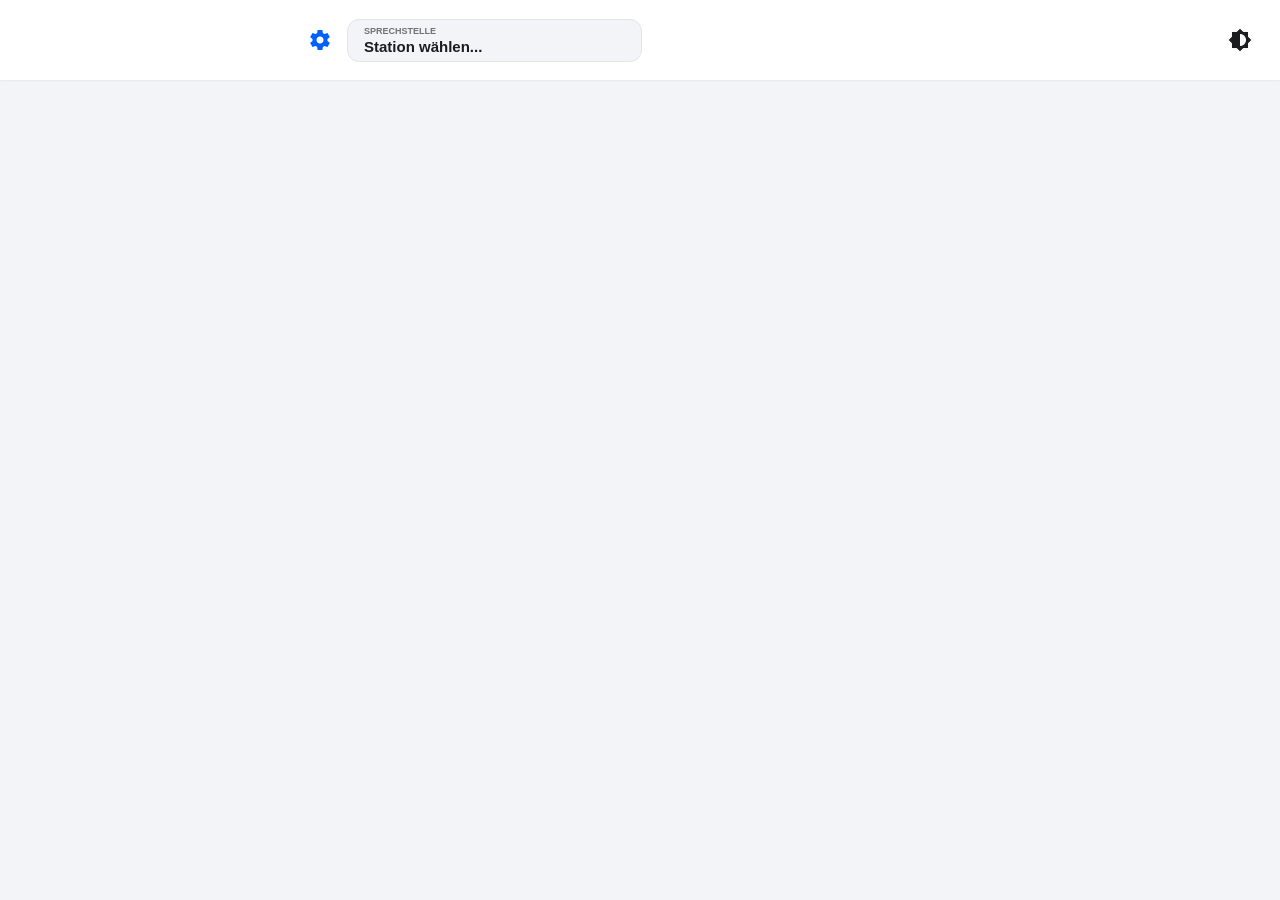
==== commit eeac301a: "design refactoring" ====
--- a/index.html
+++ b/index.html
@@ -15,10 +15,7 @@
             <div class="station-selector-wrapper">
                 <small>Sprechstelle</small>
                 <select id="stationSwitcher" class="header-dropdown">
-                    <option value="" disabled selected>Bitte wählen...</option>
-                    <option value="192.168.104.191">Altbau 191</option> 
-                    <option value="192.168.104.192">Altbau 192</option> 
-                    <option value="192.168.104.193">Neubau 193</option> 
+                    <option value="" disabled selected>Lade Stationen...</option>
                 </select>
             </div>
         </div>
@@ -27,16 +24,16 @@
         </div>
     </header>
 
-    <main class="container" id="mainContent" style="visibility: hidden;">
+    <main class="container" id="mainContent" style="visibility: hidden; opacity: 0;">
         
-        <div class="tile tile-full">
+        <div class="tile">
             <div class="tile-header">
                 <label>Systemstatus</label>
                 <div id="systemStatus" class="status-value">Bereit</div>
             </div>
         </div>
 
-        <div class="tile tile-full">
+        <div class="tile">
             <div class="tile-header">
                 <label>Relais 1</label>
                 <div id="relayStatus" class="status-value relay-unbekannt">Unbekannt</div>
@@ -61,7 +58,7 @@
             </div>
         </div>
 
-        <div class="tile tile-full">
+        <div class="tile">
             <label>Sicherheits-Einstellungen</label>
             <div class="input-wrapper">
                 <span class="material-icons">vpn_key</span>
--- a/style.css
+++ b/style.css
@@ -1,29 +1,48 @@
 :root {
     --bg: #f2f4f7; --card: #ffffff; --text: #1a1c1e; --primary: #0061ff;
     --border: #e1e4e8; --success: #2ecc71; --danger: #e74c3c; --warning: #f1c40f;
+    --transition: all 0.3s cubic-bezier(0.4, 0, 0.2, 1);
 }
 .dark-mode {
     --bg: #0f0f10; --card: #1c1c1e; --text: #f5f5f7; --border: #2c2c2e;
 }
 
-body { font-family: 'Inter', -apple-system, sans-serif; background: var(--bg); color: var(--text); margin: 0; transition: 0.3s; }
+body { font-family: 'Inter', -apple-system, sans-serif; background: var(--bg); color: var(--text); margin: 0; transition: background 0.3s; }
 
-/* Header */
+/* Header & Dropdown */
 .main-header {
-    height: 70px; background: var(--card); display: flex; align-items: center; justify-content: space-between;
+    height: 80px; background: var(--card); display: flex; align-items: center; justify-content: space-between;
     padding: 0 20px; box-shadow: 0 1px 2px rgba(0,0,0,0.05); position: fixed; top: 0; width: 100%; box-sizing: border-box; z-index: 1000;
 }
-.header-left { display: flex; align-items: center; gap: 12px; }
+.header-left { display: flex; align-items: center; gap: 15px; }
 .info-icon { color: var(--primary); font-size: 28px; }
-.header-dropdown { background: none; border: none; font-size: 16px; font-weight: 700; color: var(--text); cursor: pointer; outline: none; }
 
-/* Layout */
-.container { max-width: 500px; margin: 90px auto 40px; padding: 0 15px; display: flex; flex-direction: column; gap: 15px; }
+.station-selector-wrapper {
+    display: flex; flex-direction: column; background: var(--bg); padding: 6px 16px; border-radius: 12px;
+    border: 1px solid var(--border); transition: var(--transition);
+}
+.station-selector-wrapper:focus-within { border-color: var(--primary); box-shadow: 0 0 0 3px rgba(0, 97, 255, 0.1); }
+.station-selector-wrapper small { font-size: 9px; text-transform: uppercase; font-weight: 800; opacity: 0.6; margin-bottom: 2px; }
 
-.tile { background: var(--card); border-radius: 16px; padding: 20px; border: 1px solid var(--border); box-shadow: 0 2px 8px rgba(0,0,0,0.04); }
+.header-dropdown { 
+    background: none; border: none; font-size: 15px; font-weight: 700; color: var(--text); 
+    cursor: pointer; outline: none; padding: 0; appearance: none;
+}
+
+/* Layout & Tiles */
+.container { max-width: 500px; margin: 100px auto 40px; padding: 0 15px; display: flex; flex-direction: column; gap: 20px; }
+
+.tile { 
+    background: var(--card); border-radius: 20px; padding: 20px; border: 1px solid var(--border); 
+    box-shadow: 0 4px 12px rgba(0,0,0,0.03); transition: var(--transition);
+    animation: slideUp 0.5s ease forwards;
+}
+@keyframes slideUp {
+    from { opacity: 0; transform: translateY(20px); }
+    to { opacity: 1; transform: translateY(0); }
+}
+
 .tile label { font-size: 10px; text-transform: uppercase; font-weight: 800; opacity: 0.5; display: block; margin-bottom: 12px; letter-spacing: 0.5px; }
-
-/* Header innerhalb eines Tiles */
 .tile-header { display: flex; justify-content: space-between; align-items: center; margin-bottom: 15px; }
 .tile-header label { margin-bottom: 0; }
 
@@ -32,19 +51,20 @@
 .relay-geschlossen { color: var(--danger); }
 .relay-unbekannt { color: var(--warning); }
 
-/* Steuerungszeilen (identisches Design) */
-.control-rows { display: flex; flex-direction: column; gap: 10px; border-top: 1px solid var(--border); padding-top: 15px; }
+/* Controls */
+.control-rows { display: flex; flex-direction: column; gap: 12px; border-top: 1px solid var(--border); padding-top: 20px; }
 .control-row { 
     display: flex; justify-content: space-between; align-items: center; 
-    background: var(--bg); padding: 12px 16px; border-radius: 12px; height: 45px;
+    background: var(--bg); padding: 12px 16px; border-radius: 14px; height: 48px;
 }
 .control-row span { font-weight: 600; font-size: 14px; }
 
-/* Button & Switch */
 .btn-trigger {
-    width: 80px; height: 36px; border: none; border-radius: 8px; background: var(--primary);
-    color: white; font-weight: 700; cursor: pointer; position: relative; overflow: hidden; font-size: 13px;
+    width: 90px; height: 38px; border: none; border-radius: 10px; background: var(--primary);
+    color: white; font-weight: 700; cursor: pointer; position: relative; overflow: hidden; 
+    transition: transform 0.1s active, background 0.3s;
 }
+.btn-trigger:active { transform: scale(0.95); }
 .btn-trigger.active { background: var(--success); }
 .btn-progress { position: absolute; bottom: 0; left: 0; height: 3px; background: rgba(255,255,255,0.5); width: 0%; transition: width 5s linear; }
 
@@ -52,19 +72,18 @@
 .switch input { opacity: 0; width: 0; height: 0; }
 .slider { position: absolute; cursor: pointer; top:0; left:0; right:0; bottom:0; background: #bdc3c7; transition: .3s; border-radius: 30px; }
 .slider:before { position: absolute; content: ""; height: 20px; width: 20px; left: 3px; bottom: 3px; background: white; transition: .3s; border-radius: 50%; }
-input:checked + .slider { background: var(--warning); }
+input:checked + .slider { background: var(--success); }
 input:checked + .slider:before { transform: translateX(24px); }
 
-/* Passwort Input */
-.input-wrapper { display: flex; align-items: center; gap: 12px; background: var(--bg); padding: 4px 14px; border-radius: 10px; border: 1px solid var(--border); }
+.input-wrapper { display: flex; align-items: center; gap: 12px; background: var(--bg); padding: 4px 14px; border-radius: 12px; border: 1px solid var(--border); }
 .input-wrapper input { border: none; background: none; padding: 10px 0; width: 100%; color: var(--text); outline: none; font-size: 15px; }
 
 /* Toasts */
 .toast-container { position: fixed; bottom: 30px; left: 50%; transform: translateX(-50%); z-index: 2000; }
-.toast { padding: 12px 24px; border-radius: 30px; background: #2c3e50; color: white; margin-top: 8px; font-size: 13px; font-weight: 600; box-shadow: 0 4px 12px rgba(0,0,0,0.15); animation: slideIn 0.3s; }
+.toast { padding: 12px 24px; border-radius: 30px; background: #2c3e50; color: white; margin-top: 8px; font-size: 13px; font-weight: 600; box-shadow: 0 4px 12px rgba(0,0,0,0.15); animation: toastIn 0.3s; }
 .toast-success { background: var(--success); }
 .toast-warning { background: var(--warning); color: #000; }
+@keyframes toastIn { from { transform: translateY(20px); opacity: 0; } to { transform: translateY(0); opacity: 1; } }
 
-@keyframes slideIn { from { transform: translateY(20px); opacity: 0; } to { transform: translateY(0); opacity: 1; } }
-
-.icon-btn { background: none; border: none; color: var(--text); cursor: pointer; padding: 8px; border-radius: 50%; display: flex; }+.icon-btn { background: none; border: none; color: var(--text); cursor: pointer; padding: 8px; border-radius: 50%; display: flex; transition: background 0.2s; }
+.icon-btn:hover { background: rgba(0,0,0,0.05); }
